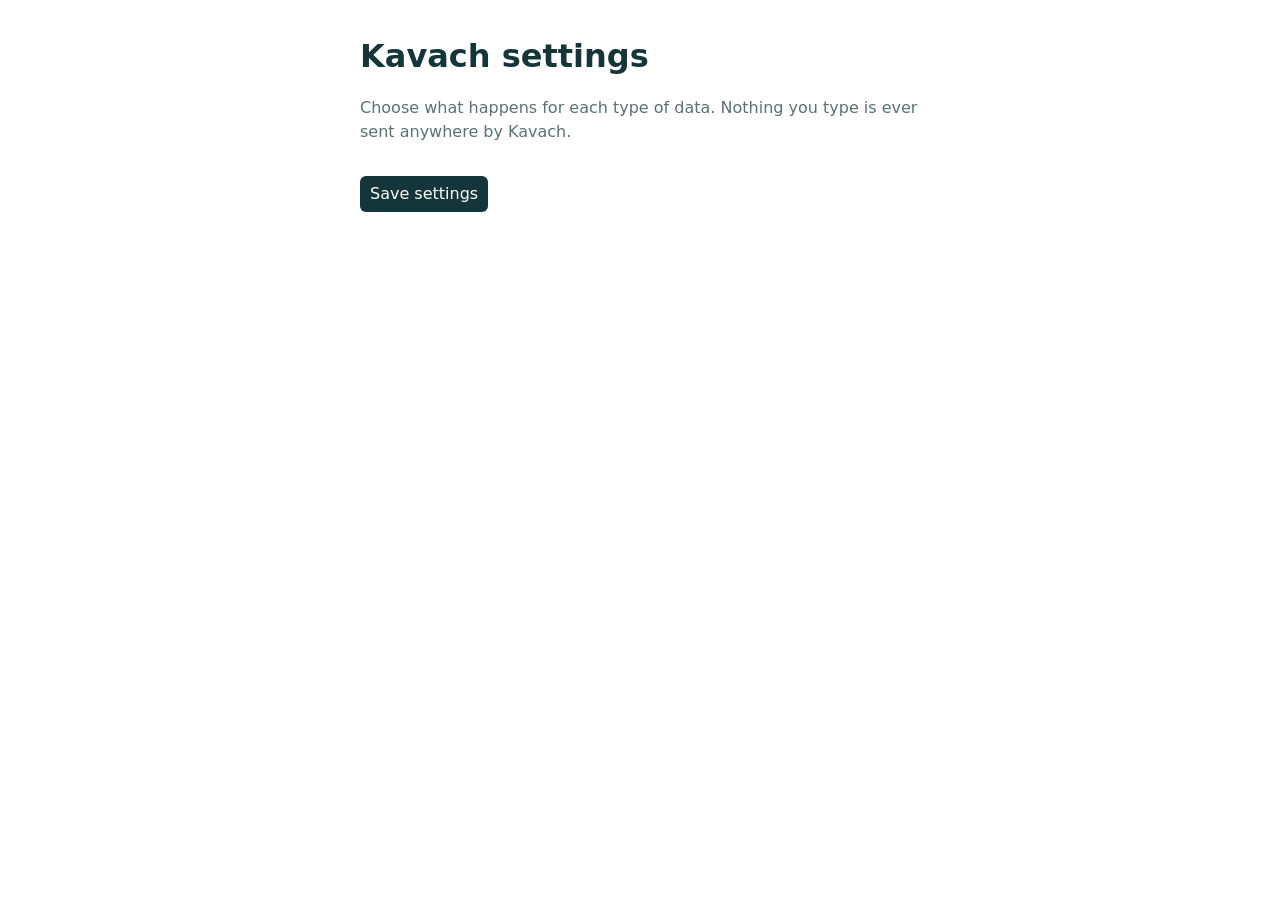
==== extension/options.html @ 9491c9ed "Prepare KAVACH Lite release baseline" ====
<!doctype html><html lang="en"><head><meta charset="utf-8"><title>Kavach settings</title>
<style>body{font:16px/1.5 system-ui;max-width:560px;margin:32px auto;padding:0 16px;color:#14363a}h1{margin:0 0 4px}p{color:#5b7174}
table{width:100%;border-collapse:collapse;margin:16px 0}td{padding:8px;border-bottom:1px solid #c9d4d0}select,button{font:inherit;padding:6px 10px}
button{background:#14363a;color:#fff;border:0;border-radius:6px;cursor:pointer}#s{margin-left:12px;color:#2e7d4f}</style></head>
<body><h1>Kavach settings</h1><p>Choose what happens for each type of data. Nothing you type is ever sent anywhere by Kavach.</p>
<table id="t"></table><button id="save">Save settings</button><span id="s" role="status"></span>
<script src="detector.js"></script><script src="options.js"></script></body></html>
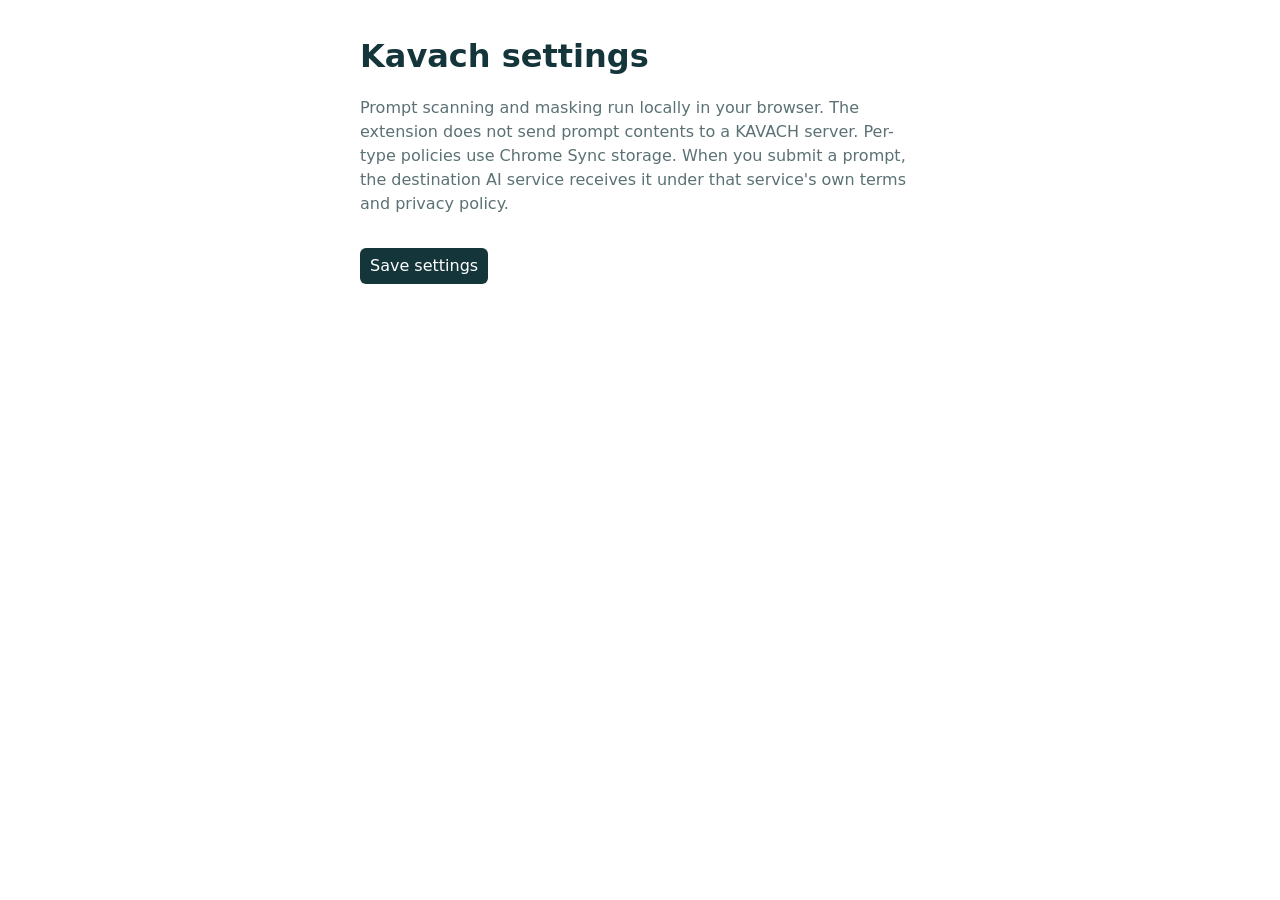
==== commit e77af2fa: "Use global detection in chat proxy and add validation pack" ====
--- a/extension/options.html
+++ b/extension/options.html
@@ -2,6 +2,6 @@
 <style>body{font:16px/1.5 system-ui;max-width:560px;margin:32px auto;padding:0 16px;color:#14363a}h1{margin:0 0 4px}p{color:#5b7174}
 table{width:100%;border-collapse:collapse;margin:16px 0}td{padding:8px;border-bottom:1px solid #c9d4d0}select,button{font:inherit;padding:6px 10px}
 button{background:#14363a;color:#fff;border:0;border-radius:6px;cursor:pointer}#s{margin-left:12px;color:#2e7d4f}</style></head>
-<body><h1>Kavach settings</h1><p>Choose what happens for each type of data. Nothing you type is ever sent anywhere by Kavach.</p>
+<body><h1>Kavach settings</h1><p>Prompt scanning and masking run locally in your browser. The extension does not send prompt contents to a KAVACH server. Per-type policies use Chrome Sync storage. When you submit a prompt, the destination AI service receives it under that service's own terms and privacy policy.</p>
 <table id="t"></table><button id="save">Save settings</button><span id="s" role="status"></span>
 <script src="detector.js"></script><script src="options.js"></script></body></html>
